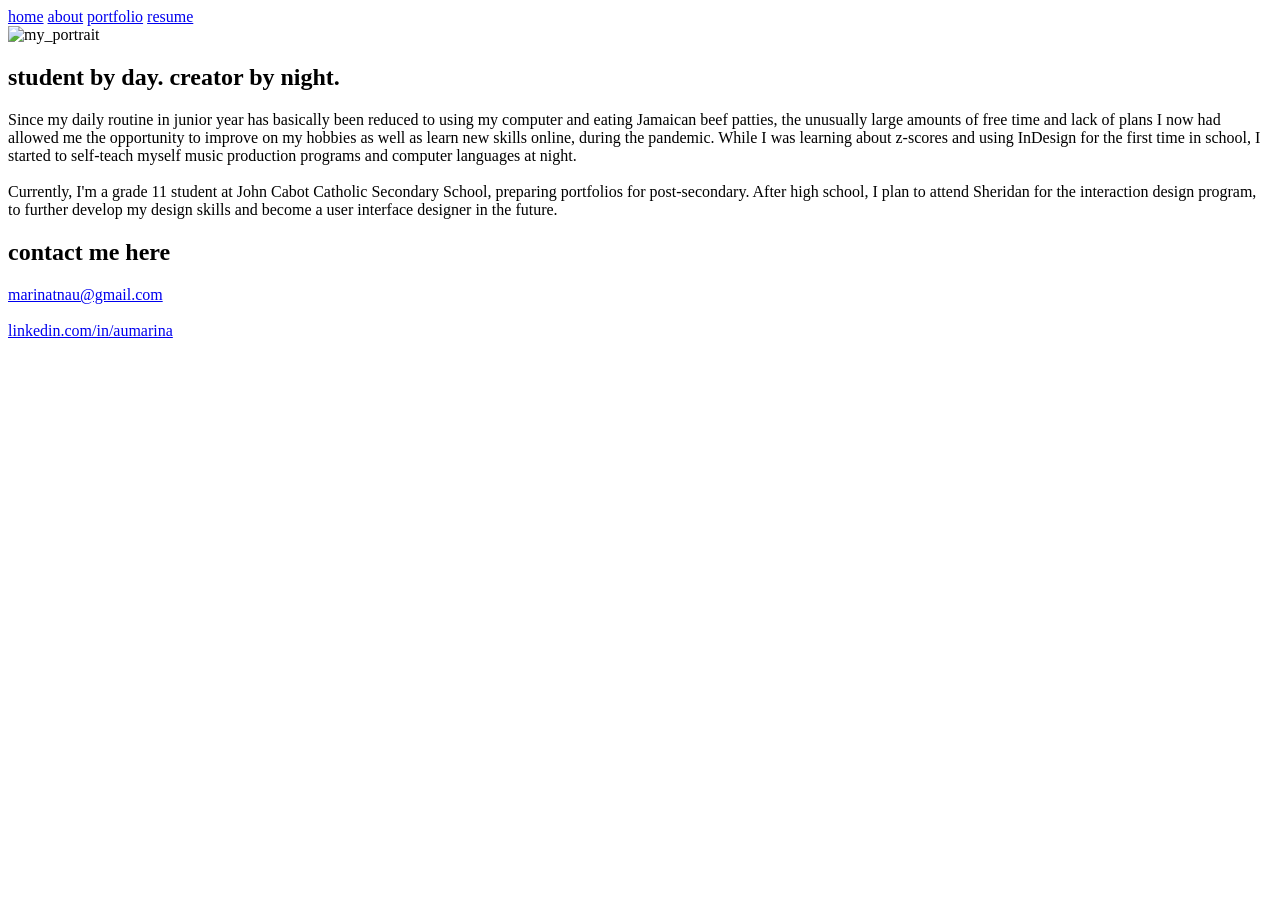
==== about.html @ 1abbd293 "added html files" ====
<!DOCTYPE html>
<html lang="en">
<head>
    <meta charset="utf-8"/>
    <meta name="viewport" content="width=device-width, initial-scale=1.0">
    <title>about</title>
    <link rel="icon" href="img/logo_fav.ico">
    <link rel="stylesheet" href="css/stylesheet.css">
</head>
<body>
    <header>
        <nav>
            <a href="home.html" class="nav_titles">home</a>
            <a href="about.html" class="nav_titles active">about</a>
            <a href="home.html#home_portfolio" class="nav_titles">portfolio</a>
            <a href="img/resume.pdf" target="_blank" class="nav_titles">resume</a>
        </nav>
    </header>
    <div id="about_content">
        <div class="col_4">
            <img src="img/my_portrait.jpg" alt="my_portrait" id="about_portrait">
        </div>
        <div class="col_8">
            <h2>student by day. creator by night.</h2>
                <p>Since my daily routine in junior year has basically been reduced to using my computer and eating Jamaican beef patties, 
                the unusually large amounts of free time and lack of plans I now had allowed me the opportunity to 
                improve on my hobbies as well as learn new skills online, during the pandemic.
                While I was learning about z-scores and using InDesign for the first time in school, 
                I started to self-teach myself music production programs and computer languages at night.
                <br>
                <br>
                Currently, I'm a grade 11 student at John Cabot Catholic Secondary School, preparing portfolios for post-secondary. 
                After high school, I plan to attend Sheridan for the interaction design program, to further develop my design skills 
                and become a user interface designer in the future.</p>
        </div>
    </div>
    
    <footer class="footer">
        <h2>contact me here</h2>
        <a href="mailto:marinatnau@gmail.com" class="footer_links">marinatnau@gmail.com</a>
        <br>
        <br>
        <a href="https://www.linkedin.com/in/aumarina/" target="_blank" class="footer_links">linkedin.com/in/aumarina</a>
    </footer>
</body>
</html>
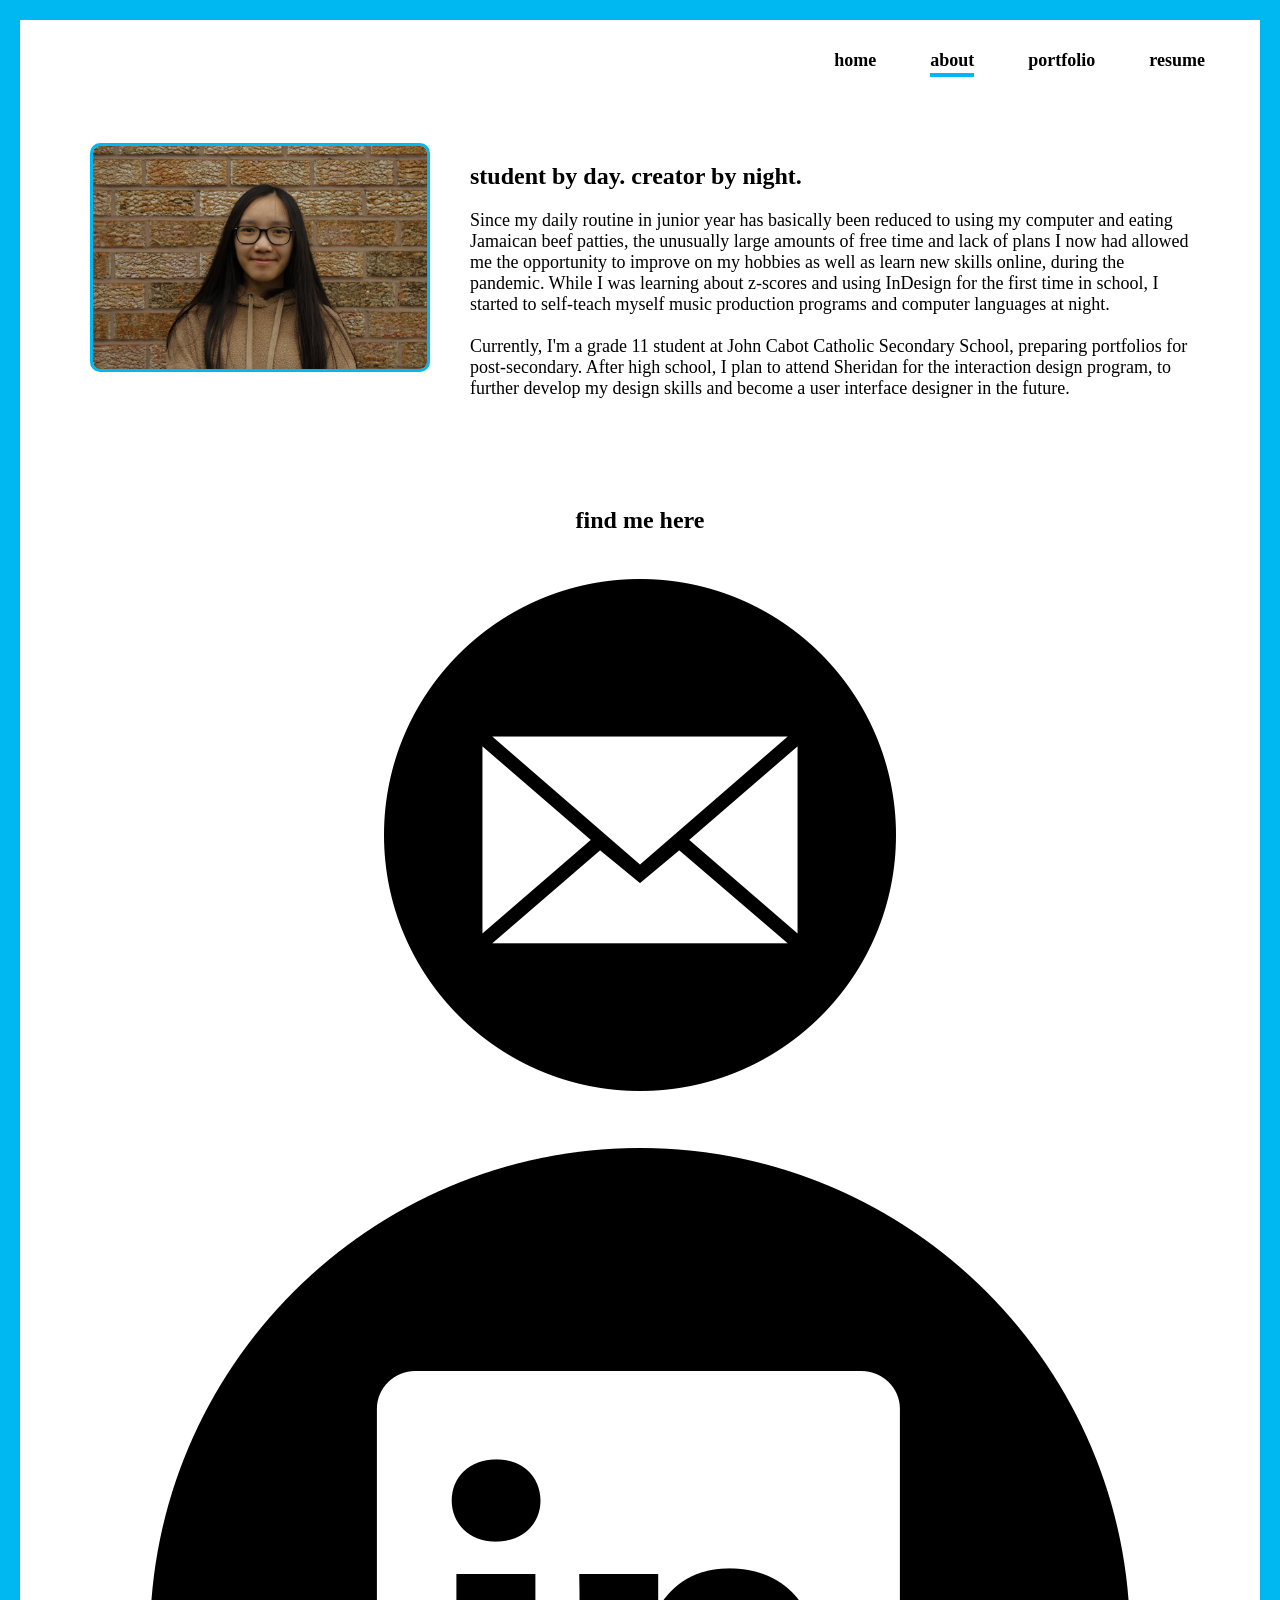
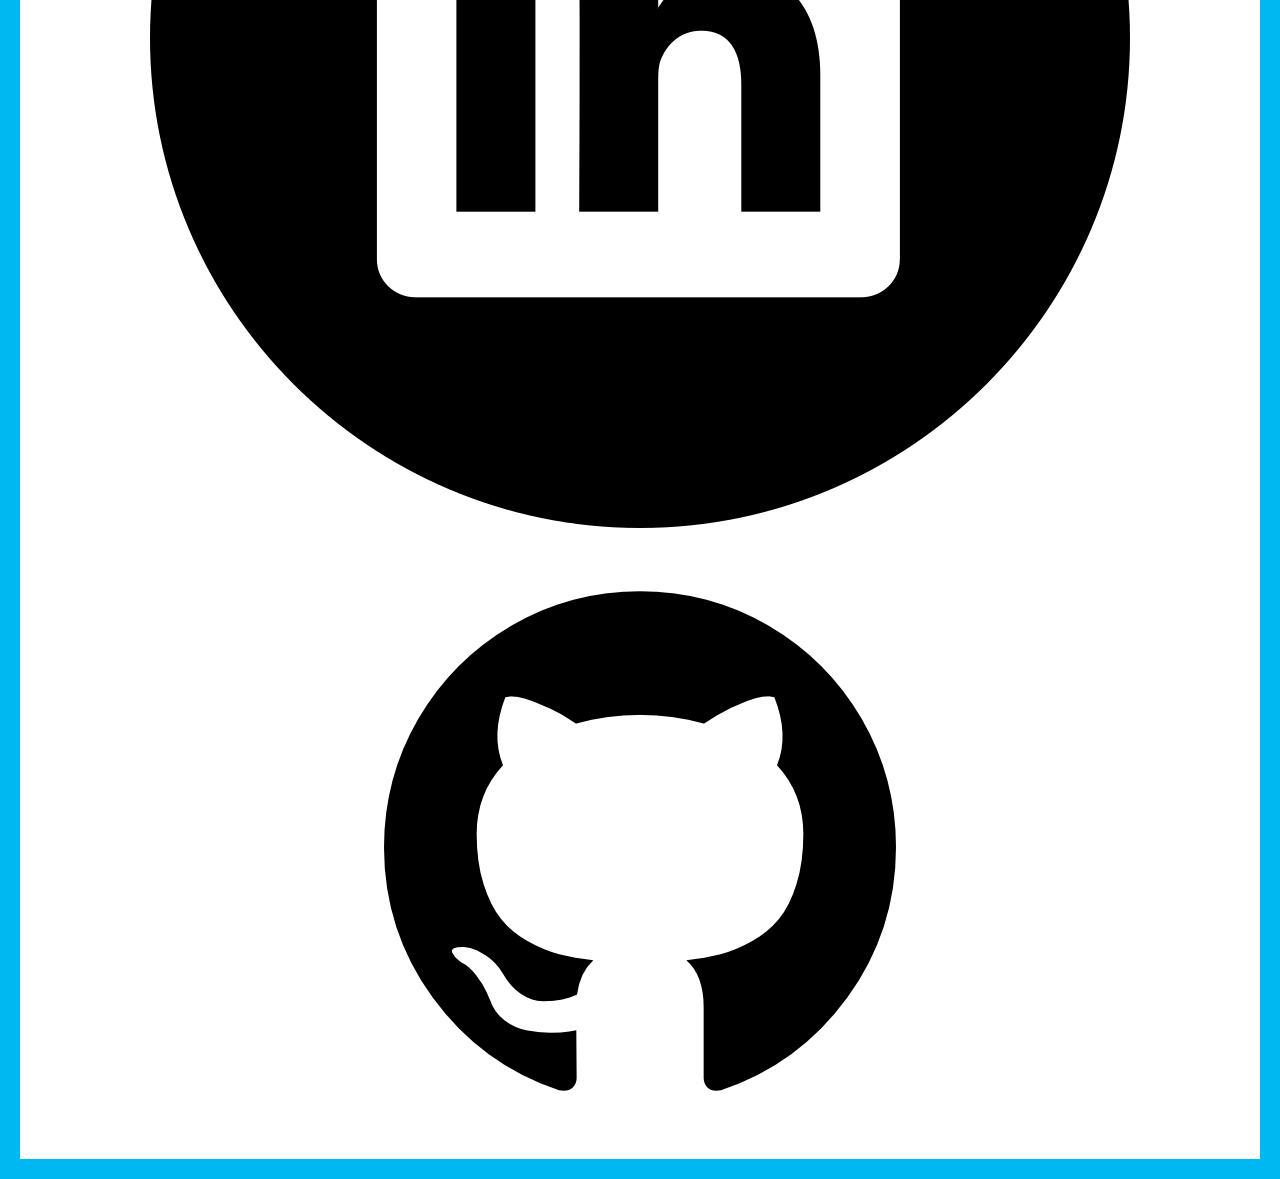
==== commit 6d043f0c: "changed footer" ====
--- a/about.html
+++ b/about.html
@@ -10,9 +10,9 @@
 <body>
     <header>
         <nav>
-            <a href="home.html" class="nav_titles">home</a>
+            <a href="index.html" class="nav_titles">home</a>
             <a href="about.html" class="nav_titles active">about</a>
-            <a href="home.html#home_portfolio" class="nav_titles">portfolio</a>
+            <a href="index.html#home_portfolio" class="nav_titles">portfolio</a>
             <a href="img/resume.pdf" target="_blank" class="nav_titles">resume</a>
         </nav>
     </header>
@@ -34,13 +34,11 @@
                 and become a user interface designer in the future.</p>
         </div>
     </div>
-    
     <footer class="footer">
-        <h2>contact me here</h2>
-        <a href="mailto:marinatnau@gmail.com" class="footer_links">marinatnau@gmail.com</a>
-        <br>
-        <br>
-        <a href="https://www.linkedin.com/in/aumarina/" target="_blank" class="footer_links">linkedin.com/in/aumarina</a>
+        <h2>find me here</h2>
+        <a href="mailto:marinatnau@gmail.com"><img src="img/mail_icon.jpg" alt="mail_icon" class="footer_links"></a>
+        <a href="https://www.linkedin.com/in/aumarina/" target="_blank"><img src="img/linkedin_icon.png" alt="linkedin_icon" class="footer_links"></a>
+        <a href="https://github.com/aumarina" target="_blank"><img src="img/github_icon.png" alt="github_icon" class="footer_links"></a>
     </footer>
 </body>
-</html>+</html>
--- a/css/stylesheet.css
+++ b/css/stylesheet.css
@@ -0,0 +1,265 @@
+/* _________________________general_________________________ */
+* {
+    box-sizing:border-box;
+}
+html {
+    scroll-behavior:smooth;
+    /* cursor:wait; */
+}
+body {
+    font-family:cambria;
+    border:20px solid #00B8F1;
+    margin:0;
+}
+p {
+    font-size: 18px;
+    font-family:calibri;
+}
+.section_title {
+    text-align:center;
+}
+img {
+    height:auto;
+}
+a {
+    transition:400ms ease;
+}
+
+/* _________________________rows and columns_________________________ */
+.row::after {
+    content:"";
+    clear:both;
+    display:table;
+}
+.col_1 { width:8.33% }
+.col_2 { width:16.66% }
+.col_3 { width:25% }
+.col_4 { width:33.33% }
+.col_5 { width:41.66% }
+.col_6 { width:50% }
+.col_7 { width:58.33% }
+.col_8 { width:66.66% }
+.col_9 { width:75% }
+.col_10 { width:83.33% }
+.col_11 { width:91.66% }
+.col_12 { width:100% }
+[class*="col_"] {
+    float:left;
+    padding:20px;
+}
+@media only screen and (max-width: 800px) {
+    [class*="col_"] {
+        width:100%;
+    }
+}
+
+/* _________________________header and footer_________________________ */
+header {
+    padding:30px 0px;
+}
+.footer{
+    padding:30px 50px;
+    text-align:center;
+}
+.footer_links {
+    margin:25px 0px;
+    padding-bottom:2px;
+    font-family:calibri;
+}
+footer a:link {
+    text-decoration:none;
+    color:#000000;
+    font-size:18px;
+}
+footer a:visited {
+    text-decoration:none;
+    font-weight: bold;
+    color:#000000;
+}
+footer a:hover, .active {
+    text-decoration:none;
+    color:#000000;
+    font-weight: bold;
+    box-shadow: 0px 4px #00B8F1;
+}
+footer a:active {
+    text-decoration:none;
+    color:#000000;
+    font-weight:bold;
+}
+
+/* _________________________navigation bar_________________________ */
+nav {
+    text-align:right;
+    padding:0px 30px;
+}
+.nav_titles {
+    margin:0px 25px;
+    padding-bottom:2px;
+    display:inline-block;
+    text-align:center;
+}
+nav a:link {
+    text-decoration:none;
+    color:#000000;
+    font-size:18px;
+    font-weight: bold;
+}
+nav a:visited {
+    text-decoration:none;
+    font-weight: bold;
+    color:#000000;
+}
+nav a:hover, .active {
+    text-decoration:none;
+    color:#000000;
+    font-weight: bold;
+    box-shadow: 0px 4px #00B8F1;
+}
+nav a:active {
+    text-decoration:none;
+    color:#000000;
+    font-weight:bold;
+}
+
+/* _________________________home: introduction_________________________ */
+#home_intro {
+    overflow:hidden;
+    /*padding:50px 300px;*/
+    padding:20px 50px;
+    text-align: center;
+}
+#home_intro_baby_me {
+    border-radius:50%;
+    max-width: 200px;
+    position:relative;
+}
+#time {
+    position:relative;
+}
+#time:hover {
+    animation-name:time_animation;
+    animation-duration:1.2s;
+    animation-iteration-count:1;
+    display: inline-block;
+}
+@keyframes time_animation {
+    0% { transform: rotate( 0.0deg) }
+    10% { transform: rotate(14.0deg) }
+    20% { transform: rotate(-8.0deg) }
+    30% { transform: rotate(14.0deg) }
+    40% { transform: rotate(-4.0deg) }
+    50% { transform: rotate(10.0deg) }
+    60% { transform: rotate( 0.0deg) }
+   100% { transform: rotate( 0.0deg) }
+}
+
+/* _________________________home: portfolio_________________________ */
+#home_portfolio {
+    overflow:hidden;
+    padding:20px 50px;
+}
+#home_portfolio div {
+    text-align:center;
+}
+#home_portfolio div a {
+    opacity:75%;
+}
+#home_portfolio div a:hover {
+    opacity:100%;
+    transform: translateY(-7px);
+}
+#home_portfolio_vaad, #home_portfolio_mphotography, #home_portfolio_music {
+    border-radius:10px;
+    width:100%;
+    border: 3px solid #00B8F1;
+    box-shadow: 4px 4px #00B8F1;
+}
+
+/* _________________________about: content_________________________ */
+#about_content {
+    overflow:hidden;
+    padding:20px 50px;
+}
+#about_portrait {
+    border-radius:10px;
+    width:100%;
+    border:3px solid #00B8F1;
+}
+
+/* _________________________portfolio: navigation bars_________________________ */
+#vaad_nav, #m_nav {
+    text-align:center;
+    padding:0px 30px;
+}
+.vaad_nav_titles, .m_nav_titles {
+    margin:0px 25px;
+    padding-bottom:2px;
+    display:inline-block;
+    text-align:center;
+    font-family:calibri;
+}
+#vaad_nav a:link, #m_nav a:link {
+    text-decoration:none;
+    color:#000000;
+    font-size:18px;
+    font-weight:normal;
+}
+#vaad_nav a:visited, #m_nav a:visited {
+    text-decoration:none;
+    font-weight:normal;
+    color:#000000;
+}
+#vaad_nav a:hover, #m_nav a:hover {
+    text-decoration:none;
+    color:#000000;
+    font-weight:bold;
+    box-shadow: 0px 4px #00B8F1;
+}
+#vaad_nav a:active, #m_nav a:active {
+    text-decoration:none;
+    color:#000000;
+    font-weight:bold;
+}
+
+/* _________________________portfolio: general_________________________ */
+.vaad_images, .mphotography_images {
+    border-radius:10px;
+    width:100%;
+    border:3px solid #00B8F1;
+    margin:10px 0px;
+    display: inline-block;
+}
+.vaad_images:hover, .mphotography_images:hover {
+    transform: scale(1.04);
+}
+#vaad_ld, #vaad_gd, #vaad_i, #vaad_a, #mphotography_section, #m_o, #m_c {
+    overflow: hidden;
+    padding: 0px 100px;
+}
+
+/* _________________________portfolio: visual arts & design_________________________ */
+.vaad_subtitles {
+    text-align:left;
+}
+
+/* _________________________portfolio: music_________________________ */
+#m_o #m_c {
+    overflow:hidden;
+}
+.m_subtitles {
+    text-align:left;
+}
+.m_song_titles {
+    font-weight:bold;
+}
+.m_date {
+    font-weight:normal;
+    float:right;
+}
+.m_red {
+    color:red;
+}
+audio {
+    width:100%;
+}
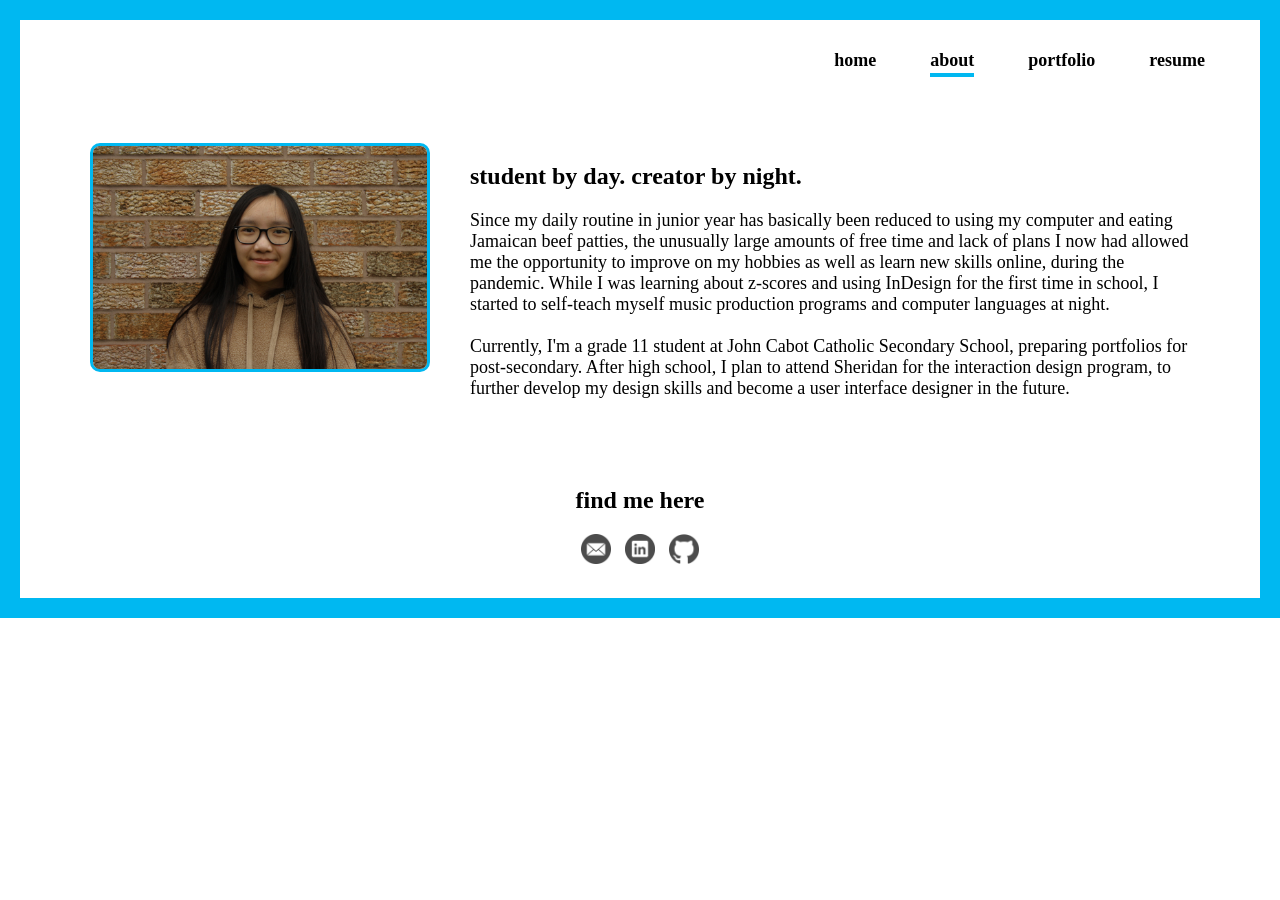
==== commit 491650f1: "updated navigation bar" ====
--- a/about.html
+++ b/about.html
@@ -12,7 +12,7 @@
         <nav>
             <a href="index.html" class="nav_titles">home</a>
             <a href="about.html" class="nav_titles active">about</a>
-            <a href="index.html#home_portfolio" class="nav_titles">portfolio</a>
+            <a href="portfolio.html" class="nav_titles">portfolio</a>
             <a href="img/resume.pdf" target="_blank" class="nav_titles">resume</a>
         </nav>
     </header>
--- a/css/stylesheet.css
+++ b/css/stylesheet.css
@@ -47,7 +47,7 @@
     float:left;
     padding:20px;
 }
-@media only screen and (max-width: 800px) {
+@media only screen and (max-width:800px) {
     [class*="col_"] {
         width:100%;
     }
@@ -57,35 +57,45 @@
 header {
     padding:30px 0px;
 }
-.footer{
-    padding:30px 50px;
+.footer {
+    padding:10px 50px 30px;
     text-align:center;
 }
 .footer_links {
-    margin:25px 0px;
+    margin:0px 5px;
+    width:30px;
+}
+footer a:link, footer a:visited {
+    opacity:70%;
+}
+footer a:hover, footer a:active {
+    opacity:100%;
+}
+
+/* _________________________back to top_________________________ */
+.back_to_top {
+    text-align:center;
+}
+.btt_link {
+    margin:0px 30px;
     padding-bottom:2px;
-    font-family:calibri;
-}
-footer a:link {
+}
+.btt_link:link {
     text-decoration:none;
     color:#000000;
     font-size:18px;
-}
-footer a:visited {
-    text-decoration:none;
-    font-weight: bold;
-    color:#000000;
-}
-footer a:hover, .active {
-    text-decoration:none;
-    color:#000000;
-    font-weight: bold;
+    font-weight:normal;
+}
+.btt_link:visited {
+    text-decoration:none;
+    font-weight:bold;
+    color:#000000;
+}
+.btt_link:hover, .btt_link:active {
+    text-decoration:none;
+    color:#000000;
+    font-weight:bold;
     box-shadow: 0px 4px #00B8F1;
-}
-footer a:active {
-    text-decoration:none;
-    color:#000000;
-    font-weight:bold;
 }
 
 /* _________________________navigation bar_________________________ */
@@ -103,17 +113,17 @@
     text-decoration:none;
     color:#000000;
     font-size:18px;
-    font-weight: bold;
+    font-weight:bold;
 }
 nav a:visited {
     text-decoration:none;
-    font-weight: bold;
+    font-weight:bold;
     color:#000000;
 }
 nav a:hover, .active {
     text-decoration:none;
     color:#000000;
-    font-weight: bold;
+    font-weight:bold;
     box-shadow: 0px 4px #00B8F1;
 }
 nav a:active {
@@ -125,13 +135,12 @@
 /* _________________________home: introduction_________________________ */
 #home_intro {
     overflow:hidden;
-    /*padding:50px 300px;*/
     padding:20px 50px;
-    text-align: center;
+    text-align:center;
 }
 #home_intro_baby_me {
     border-radius:50%;
-    max-width: 200px;
+    max-width:200px;
     position:relative;
 }
 #time {
@@ -167,13 +176,13 @@
 }
 #home_portfolio div a:hover {
     opacity:100%;
-    transform: translateY(-7px);
+    transform:translateY(-7px);
 }
 #home_portfolio_vaad, #home_portfolio_mphotography, #home_portfolio_music {
     border-radius:10px;
     width:100%;
-    border: 3px solid #00B8F1;
-    box-shadow: 4px 4px #00B8F1;
+    border:3px solid #00B8F1;
+    box-shadow:4px 4px #00B8F1;
 }
 
 /* _________________________about: content_________________________ */
@@ -214,7 +223,7 @@
     text-decoration:none;
     color:#000000;
     font-weight:bold;
-    box-shadow: 0px 4px #00B8F1;
+    box-shadow:0px 4px #00B8F1;
 }
 #vaad_nav a:active, #m_nav a:active {
     text-decoration:none;
@@ -228,14 +237,14 @@
     width:100%;
     border:3px solid #00B8F1;
     margin:10px 0px;
-    display: inline-block;
+    display:inline-block;
 }
 .vaad_images:hover, .mphotography_images:hover {
-    transform: scale(1.04);
+    transform:scale(1.04);
 }
 #vaad_ld, #vaad_gd, #vaad_i, #vaad_a, #mphotography_section, #m_o, #m_c {
-    overflow: hidden;
-    padding: 0px 100px;
+    overflow:hidden;
+    padding:0% 6%;
 }
 
 /* _________________________portfolio: visual arts & design_________________________ */
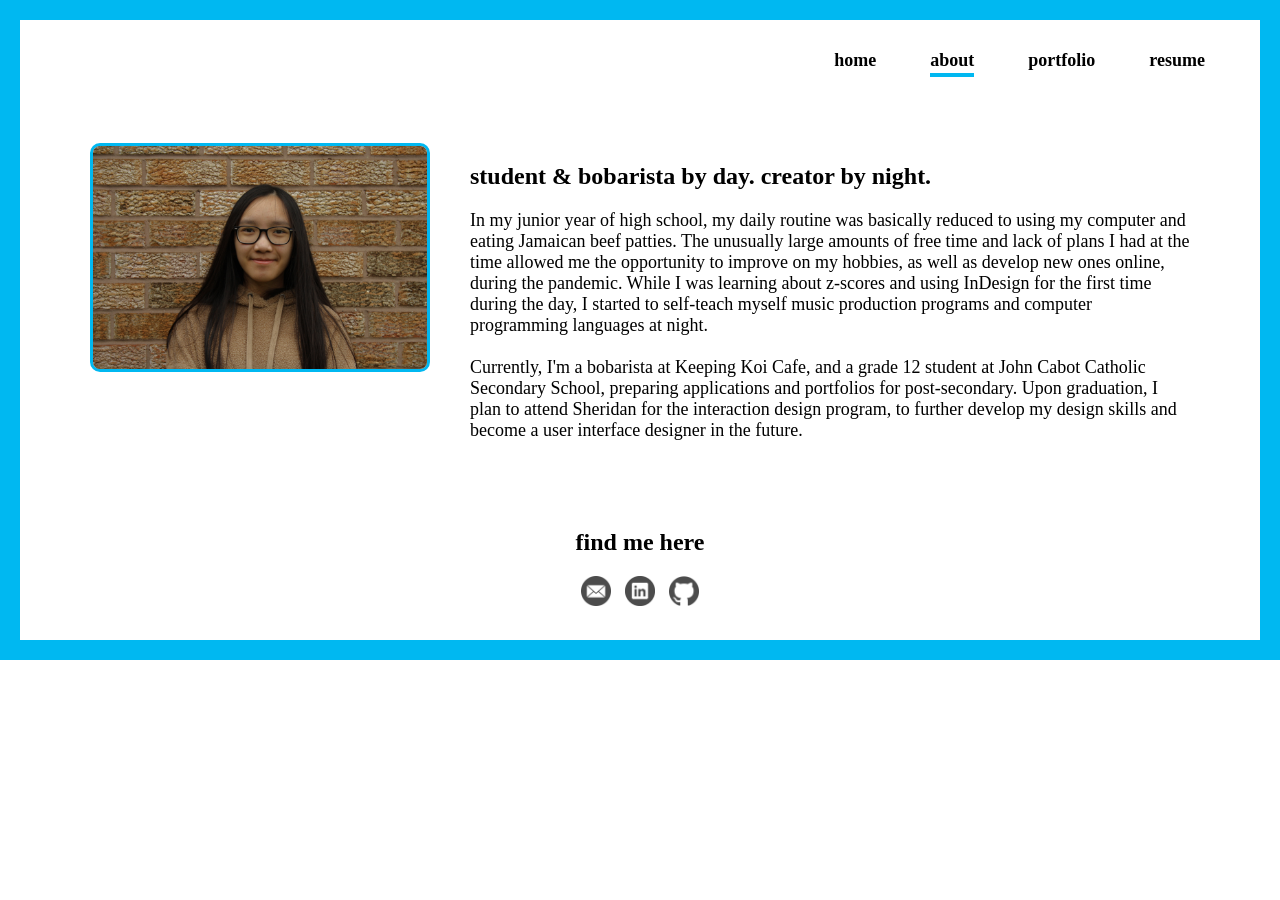
==== commit 1a39cf06: "updated about me description" ====
--- a/about.html
+++ b/about.html
@@ -21,17 +21,17 @@
             <img src="img/my_portrait.jpg" alt="my_portrait" id="about_portrait">
         </div>
         <div class="col_8">
-            <h2>student by day. creator by night.</h2>
-                <p>Since my daily routine in junior year has basically been reduced to using my computer and eating Jamaican beef patties, 
-                the unusually large amounts of free time and lack of plans I now had allowed me the opportunity to 
-                improve on my hobbies as well as learn new skills online, during the pandemic.
-                While I was learning about z-scores and using InDesign for the first time in school, 
-                I started to self-teach myself music production programs and computer languages at night.
+            <h2>student & bobarista by day. creator by night.</h2>
+                <p>In my junior year of high school, my daily routine was basically reduced to using my computer and 
+                eating Jamaican beef patties. The unusually large amounts of free time and lack of plans I had at the time 
+                allowed me the opportunity to improve on my hobbies, as well as develop new ones online, during the pandemic.
+                While I was learning about z-scores and using InDesign for the first time during the day, 
+                I started to self-teach myself music production programs and computer programming languages at night.
                 <br>
                 <br>
-                Currently, I'm a grade 11 student at John Cabot Catholic Secondary School, preparing portfolios for post-secondary. 
-                After high school, I plan to attend Sheridan for the interaction design program, to further develop my design skills 
-                and become a user interface designer in the future.</p>
+                Currently, I'm a bobarista at Keeping Koi Cafe, and a grade 12 student at John Cabot Catholic Secondary School, 
+                preparing applications and portfolios for post-secondary. Upon graduation, I plan to attend Sheridan for the interaction design program, 
+                to further develop my design skills and become a user interface designer in the future.</p>
         </div>
     </div>
     <footer class="footer">
--- a/css/stylesheet.css
+++ b/css/stylesheet.css
@@ -12,7 +12,7 @@
     margin:0;
 }
 p {
-    font-size: 18px;
+    font-size:18px;
     font-family:calibri;
 }
 .section_title {
@@ -95,7 +95,7 @@
     text-decoration:none;
     color:#000000;
     font-weight:bold;
-    box-shadow: 0px 4px #00B8F1;
+    box-shadow:0px 4px #00B8F1;
 }
 
 /* _________________________navigation bar_________________________ */
@@ -124,7 +124,7 @@
     text-decoration:none;
     color:#000000;
     font-weight:bold;
-    box-shadow: 0px 4px #00B8F1;
+    box-shadow:0px 4px #00B8F1;
 }
 nav a:active {
     text-decoration:none;
@@ -197,38 +197,52 @@
 }
 
 /* _________________________portfolio: navigation bars_________________________ */
-#vaad_nav, #m_nav {
+#portfolio_nav, #vaad_nav, #m_nav {
     text-align:center;
     padding:0px 30px;
 }
-.vaad_nav_titles, .m_nav_titles {
+.portfolio_nav_titles, .vaad_nav_titles, .m_nav_titles {
     margin:0px 25px;
     padding-bottom:2px;
     display:inline-block;
     text-align:center;
     font-family:calibri;
 }
-#vaad_nav a:link, #m_nav a:link {
-    text-decoration:none;
-    color:#000000;
-    font-size:18px;
-    font-weight:normal;
-}
-#vaad_nav a:visited, #m_nav a:visited {
-    text-decoration:none;
-    font-weight:normal;
-    color:#000000;
-}
-#vaad_nav a:hover, #m_nav a:hover {
+#portfolio_nav a:link, #vaad_nav a:link, #m_nav a:link {
+    text-decoration:none;
+    color:#000000;
+    font-size:18px;
+    font-weight:normal;
+}
+#portfolio_nav a:visited, #vaad_nav a:visited, #m_nav a:visited {
+    text-decoration:none;
+    font-weight:normal;
+    color:#000000;
+}
+#portfolio_nav a:hover, #vaad_nav a:hover, #m_nav a:hover {
     text-decoration:none;
     color:#000000;
     font-weight:bold;
     box-shadow:0px 4px #00B8F1;
 }
-#vaad_nav a:active, #m_nav a:active {
-    text-decoration:none;
-    color:#000000;
-    font-weight:bold;
+#portfolio_nav a:active, #vaad_nav a:active, #m_nav a:active {
+    text-decoration:none;
+    color:#000000;
+    font-weight:bold;
+}
+
+/* _________________________portfolio_________________________ */
+#portfolio_vaad div a, #portfolio_mphotography div a, #portfolio_m div a {
+    opacity:75%;
+}
+#portfolio_vaad div a:hover, #portfolio_mphotography div a:hover, #portfolio_m div a:hover {
+    opacity:100%;
+}
+#portfolio_vaad_a, #portfolio_mphotography_a, #portfolio_music_a {
+    border-radius:10px;
+    width:100%;
+    border:3px solid #00B8F1;
+    box-shadow:4px 4px #00B8F1;
 }
 
 /* _________________________portfolio: general_________________________ */
@@ -242,9 +256,12 @@
 .vaad_images:hover, .mphotography_images:hover {
     transform:scale(1.04);
 }
-#vaad_ld, #vaad_gd, #vaad_i, #vaad_a, #mphotography_section, #m_o, #m_c {
+#portfolio_vaad, #portfolio_mphotography, #portfolio_m, #vaad_ld, #vaad_gd, #vaad_i, #vaad_a, #mphotography_section, #m_o, #m_c {
     overflow:hidden;
     padding:0% 6%;
+}
+.portfolio_subtitles {
+    text-align:left;
 }
 
 /* _________________________portfolio: visual arts & design_________________________ */
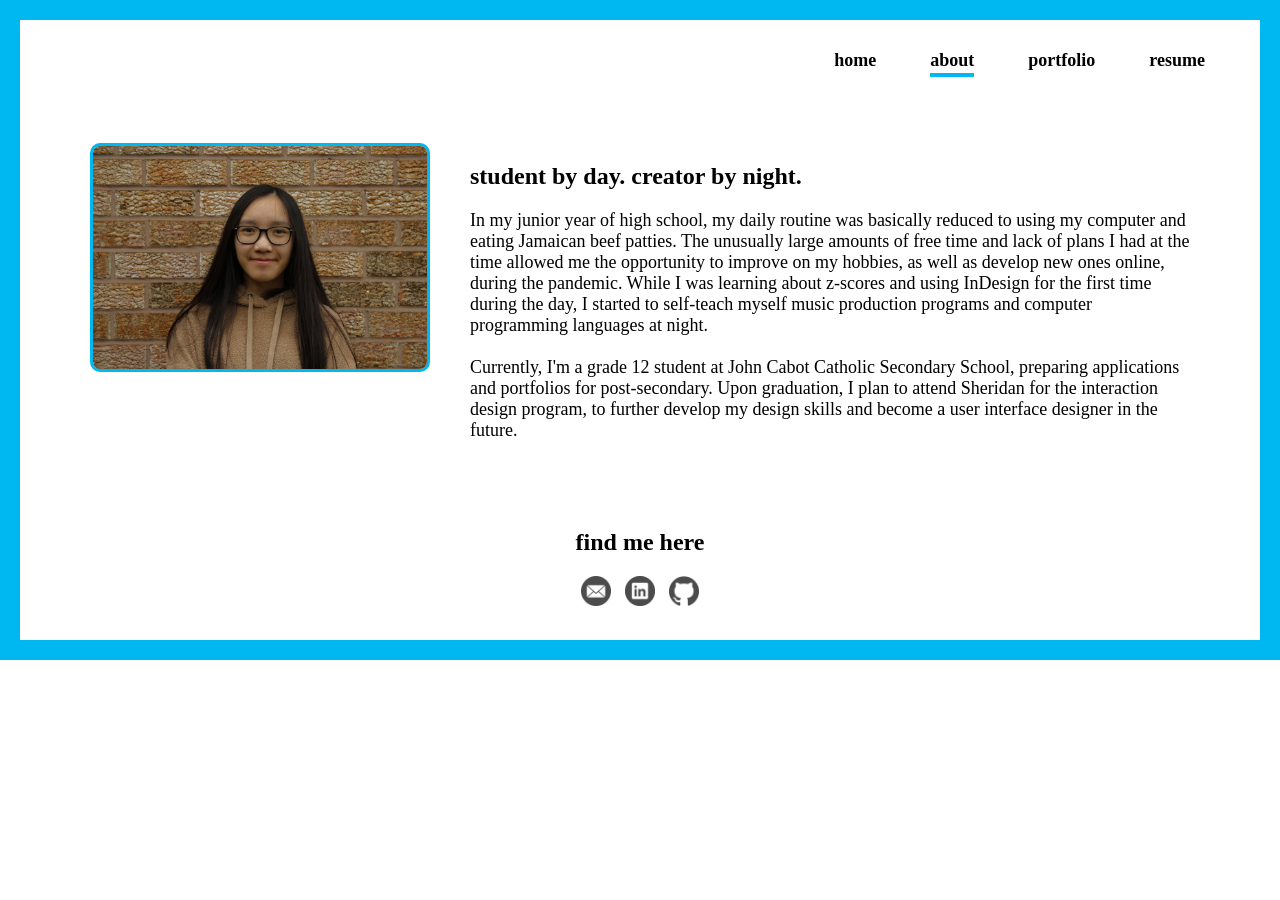
==== commit c9ab018d: "updated about me" ====
--- a/about.html
+++ b/about.html
@@ -21,7 +21,7 @@
             <img src="img/my_portrait.jpg" alt="my_portrait" id="about_portrait">
         </div>
         <div class="col_8">
-            <h2>student & bobarista by day. creator by night.</h2>
+            <h2>student by day. creator by night.</h2>
                 <p>In my junior year of high school, my daily routine was basically reduced to using my computer and 
                 eating Jamaican beef patties. The unusually large amounts of free time and lack of plans I had at the time 
                 allowed me the opportunity to improve on my hobbies, as well as develop new ones online, during the pandemic.
@@ -29,7 +29,7 @@
                 I started to self-teach myself music production programs and computer programming languages at night.
                 <br>
                 <br>
-                Currently, I'm a bobarista at Keeping Koi Cafe, and a grade 12 student at John Cabot Catholic Secondary School, 
+                Currently, I'm a grade 12 student at John Cabot Catholic Secondary School, 
                 preparing applications and portfolios for post-secondary. Upon graduation, I plan to attend Sheridan for the interaction design program, 
                 to further develop my design skills and become a user interface designer in the future.</p>
         </div>
--- a/css/stylesheet.css
+++ b/css/stylesheet.css
@@ -195,6 +195,9 @@
     width:100%;
     border:3px solid #00B8F1;
 }
+#about_portrait:hover {
+    transform:scale(1.04);
+}
 
 /* _________________________portfolio: navigation bars_________________________ */
 #portfolio_nav, #vaad_nav, #m_nav {
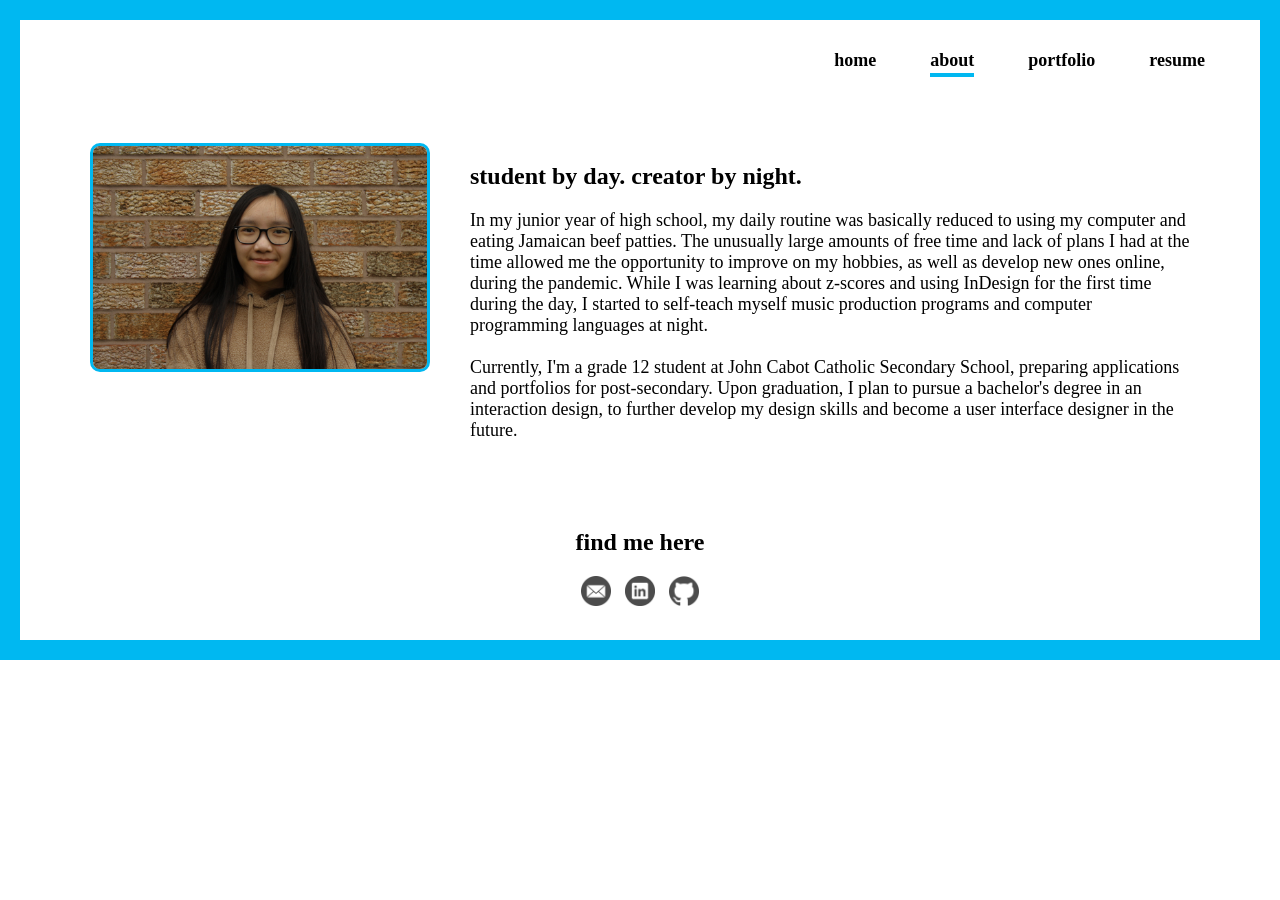
==== commit 4db8a34b: "updated about me" ====
--- a/about.html
+++ b/about.html
@@ -30,7 +30,7 @@
                 <br>
                 <br>
                 Currently, I'm a grade 12 student at John Cabot Catholic Secondary School, 
-                preparing applications and portfolios for post-secondary. Upon graduation, I plan to attend Sheridan for the interaction design program, 
+                preparing applications and portfolios for post-secondary. Upon graduation, I plan to pursue a bachelor's degree in an interaction design, 
                 to further develop my design skills and become a user interface designer in the future.</p>
         </div>
     </div>
--- a/css/stylesheet.css
+++ b/css/stylesheet.css
@@ -4,7 +4,6 @@
 }
 html {
     scroll-behavior:smooth;
-    /* cursor:wait; */
 }
 body {
     font-family:cambria;
@@ -12,25 +11,26 @@
     margin:0;
 }
 p {
-    font-size:18px;
+    font-size: 18px;
     font-family:calibri;
 }
 .section_title {
     text-align:center;
 }
 img {
+    /* max-width:100%; */
     height:auto;
 }
 a {
     transition:400ms ease;
 }
-
 /* _________________________rows and columns_________________________ */
 .row::after {
     content:"";
     clear:both;
     display:table;
 }
+
 .col_1 { width:8.33% }
 .col_2 { width:16.66% }
 .col_3 { width:25% }
@@ -52,7 +52,6 @@
         width:100%;
     }
 }
-
 /* _________________________header and footer_________________________ */
 header {
     padding:30px 0px;
@@ -71,7 +70,6 @@
 footer a:hover, footer a:active {
     opacity:100%;
 }
-
 /* _________________________back to top_________________________ */
 .back_to_top {
     text-align:center;
@@ -95,9 +93,8 @@
     text-decoration:none;
     color:#000000;
     font-weight:bold;
-    box-shadow:0px 4px #00B8F1;
-}
-
+    box-shadow: 0px 4px #00B8F1;
+}
 /* _________________________navigation bar_________________________ */
 nav {
     text-align:right;
@@ -124,14 +121,13 @@
     text-decoration:none;
     color:#000000;
     font-weight:bold;
-    box-shadow:0px 4px #00B8F1;
+    box-shadow: 0px 4px #00B8F1;
 }
 nav a:active {
     text-decoration:none;
     color:#000000;
     font-weight:bold;
 }
-
 /* _________________________home: introduction_________________________ */
 #home_intro {
     overflow:hidden;
@@ -162,7 +158,6 @@
     60% { transform: rotate( 0.0deg) }
    100% { transform: rotate( 0.0deg) }
 }
-
 /* _________________________home: portfolio_________________________ */
 #home_portfolio {
     overflow:hidden;
@@ -178,7 +173,7 @@
     opacity:100%;
     transform:translateY(-7px);
 }
-#home_portfolio_vaad, #home_portfolio_mphotography, #home_portfolio_music {
+#home_portfolio_vaad, #home_portfolio_photography, #home_portfolio_music {
     border-radius:10px;
     width:100%;
     border:3px solid #00B8F1;
@@ -198,7 +193,6 @@
 #about_portrait:hover {
     transform:scale(1.04);
 }
-
 /* _________________________portfolio: navigation bars_________________________ */
 #portfolio_nav, #vaad_nav, #m_nav {
     text-align:center;
@@ -233,45 +227,41 @@
     color:#000000;
     font-weight:bold;
 }
-
 /* _________________________portfolio_________________________ */
-#portfolio_vaad div a, #portfolio_mphotography div a, #portfolio_m div a {
+#portfolio_vaad div a, #portfolio_photography div a, #portfolio_m div a {
     opacity:75%;
 }
-#portfolio_vaad div a:hover, #portfolio_mphotography div a:hover, #portfolio_m div a:hover {
+#portfolio_vaad div a:hover, #portfolio_photography div a:hover, #portfolio_m div a:hover {
     opacity:100%;
 }
-#portfolio_vaad_a, #portfolio_mphotography_a, #portfolio_music_a {
+#portfolio_vaad_a, #portfolio_photography_a, #portfolio_music_a {
     border-radius:10px;
     width:100%;
     border:3px solid #00B8F1;
     box-shadow:4px 4px #00B8F1;
 }
-
 /* _________________________portfolio: general_________________________ */
-.vaad_images, .mphotography_images {
+.vaad_images, .photography_images {
     border-radius:10px;
     width:100%;
     border:3px solid #00B8F1;
     margin:10px 0px;
     display:inline-block;
 }
-.vaad_images:hover, .mphotography_images:hover {
+.vaad_images:hover, .photography_images:hover {
     transform:scale(1.04);
 }
-#portfolio_vaad, #portfolio_mphotography, #portfolio_m, #vaad_ld, #vaad_gd, #vaad_i, #vaad_a, #mphotography_section, #m_o, #m_c {
+#portfolio_vaad, #portfolio_photography, #portfolio_m, #vaad_ld, #vaad_gd, #vaad_i, #vaad_a, #photography_section, #m_o, #m_c {
     overflow:hidden;
     padding:0% 6%;
 }
 .portfolio_subtitles {
     text-align:left;
 }
-
 /* _________________________portfolio: visual arts & design_________________________ */
 .vaad_subtitles {
     text-align:left;
 }
-
 /* _________________________portfolio: music_________________________ */
 #m_o #m_c {
     overflow:hidden;
